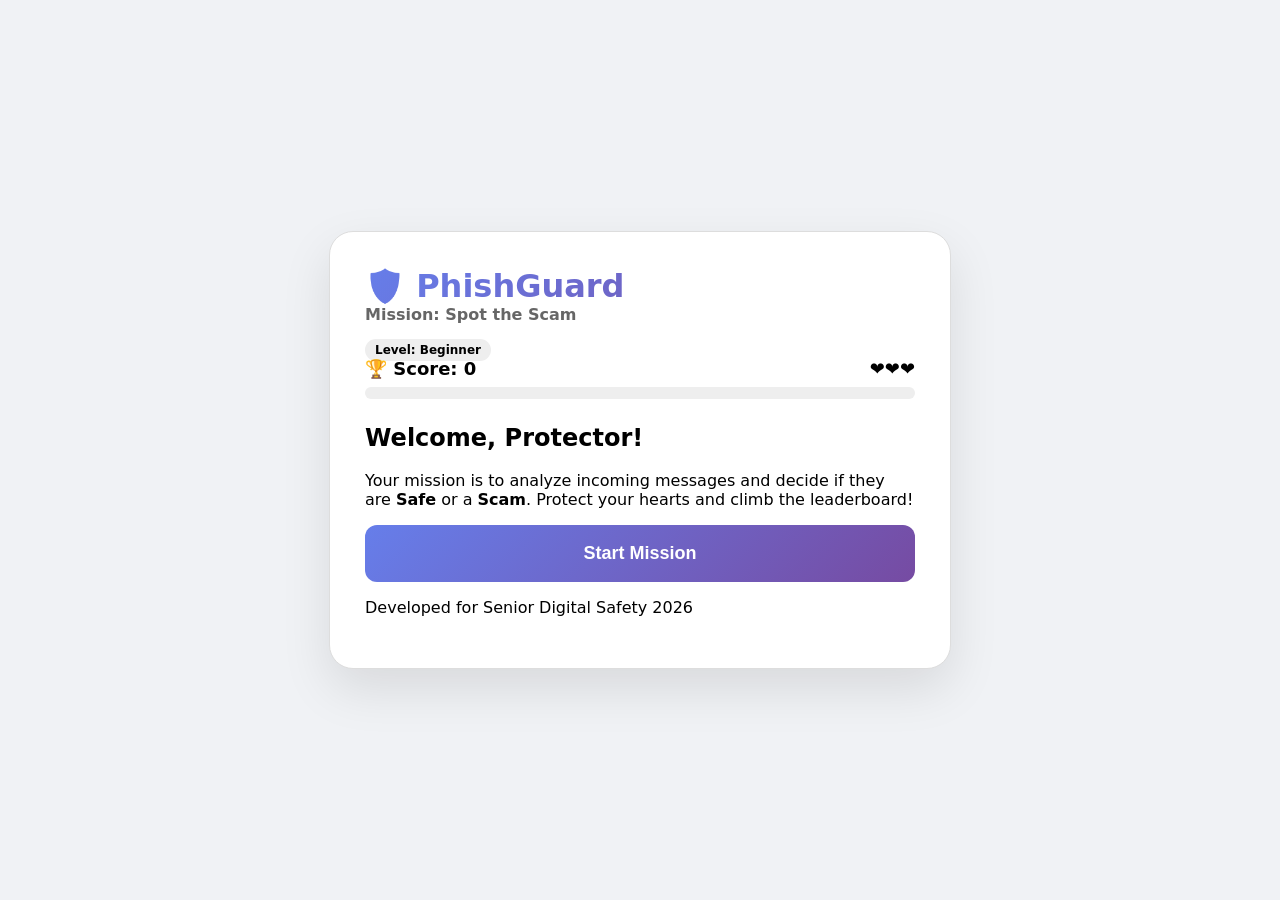
==== index.html @ 58785440 "Day 2 Final: Added Intro Screen, Heart System, Progress Bar, and Global Phishing Scenarios" ====
<!DOCTYPE html>
<html lang="en">
<head>
    <meta charset="UTF-8">
    <meta name="viewport" content="width=device-width, initial-scale=1.0">
    <title>PhishGuard: Digital Safety Mission</title>
    <link rel="stylesheet" href="style.css">
</head>
<body>
    <div class="game-container" id="game-container">
        <header>
            <div class="main-title">
                <h1>🛡️ PhishGuard</h1>
                <div class="header-row">
                    <p class="subtitle">Mission: Spot the Scam</p>
                    <span id="level-badge" class="badge">Level: Beginner</span>
                </div>
            </div>
            
            <div class="status-bar">
                <div class="stat">🏆 Score: <span id="score">0</span></div>
                <div class="stat" id="lives-display">❤️❤️❤️</div>
            </div>
            
            <div class="progress-container">
                <div id="progress-bar"></div>
            </div>
        </header>

        <div id="intro-screen" class="intro-box">
            <h2>Welcome, Protector!</h2>
            <p>Your mission is to analyze incoming messages and decide if they are <b>Safe</b> or a <b>Scam</b>. Protect your hearts and climb the leaderboard!</p>
            <button id="btn-start" class="primary-btn">Start Mission</button>
        </div>
        
        <main id="scenario-box" class="hidden">
            <div class="scenario-header">
                <h2 id="sender-name">Scanning for threats...</h2>
                <span class="badge red-badge">Incoming Threat</span>
            </div>
            <div id="message-content"></div>
        </main>

        <div class="controls hidden" id="game-controls">
            <button id="btn-safe" class="action-btn safe-gradient">✅ Looks Safe</button>
            <button id="btn-scam" class="action-btn scam-gradient">🚨 It's a Scam!</button>
        </div>
        
        <div id="feedback-panel" class="hidden">
            <div class="feedback-header">
                <h3 id="feedback-heading">Analysis Result</h3>
            </div>
            <p id="feedback-text"></p>
            <button id="btn-next" class="primary-btn">Continue Mission →</button>
        </div>

        <div id="leaderboard-panel" class="hidden">
            <h2 id="end-title">🏁 Mission Complete!</h2>
            <p id="end-message"></p>
            
            <div class="awareness-section">
                <h3>📢 Become a Protector</h3>
                <p>Knowledge is the best defense. Share your score to help others stay safe!</p>
                <button id="btn-share" class="share-btn">📢 Spread Awareness Now</button>
            </div>

            <div class="leaderboard-header">
                <h3>🌍 Global Wall of Fame</h3>
            </div>
            <ul id="leaderboard-list"></ul>
            
            <button id="btn-restart" class="primary-btn">Restart Training</button>
        </div>

        <footer class="game-footer">
            <p>Developed for Senior Digital Safety 2026</p>
        </footer>
    </div>

    <script src="script.js"></script>
</body>
</html>
---- style.css ----
:root {
    --bg-color: #f0f2f5;
    --card-bg: #ffffff;
    --text-main: #1c1e21;
    --primary-grad: linear-gradient(135deg, #667eea 0%, #764ba2 100%);
    --safe-grad: linear-gradient(135deg, #2ecc71 0%, #27ae60 100%);
    --scam-grad: linear-gradient(135deg, #e74c3c 0%, #c0392b 100%);
    /* New Global Awareness Colors */
    --whatsapp-grad: linear-gradient(135deg, #25d366 0%, #128c7e 100%);
}

body {
    font-family: 'Segoe UI', system-ui, sans-serif;
    background-color: var(--bg-color);
    margin: 0;
    display: flex;
    justify-content: center;
    align-items: center;
    min-height: 100vh;
}

.game-container {
    background: var(--card-bg);
    padding: 35px;
    border-radius: 24px;
    box-shadow: 0 20px 50px rgba(0,0,0,0.1);
    max-width: 550px;
    width: 95%;
    border: 1px solid #ddd;
}

/* --- Headings --- */
header .main-title h1 {
    margin: 0;
    font-size: 32px;
    background: var(--primary-grad);
    -webkit-background-clip: text;
    -webkit-text-fill-color: transparent;
}

.subtitle { margin: 0 0 15px 0; color: #666; font-weight: 600; font-size: 16px; }

/* --- Status & Progress --- */
.status-bar { display: flex; justify-content: space-between; font-weight: 800; margin-bottom: 8px; font-size: 18px; }
.progress-container { background: #eee; height: 12px; border-radius: 6px; margin-bottom: 25px; }
#progress-bar { background: var(--primary-grad); width: 0%; height: 100%; border-radius: 6px; transition: 0.5s ease; }

/* --- Scenario Card --- */
#scenario-box { 
    background: #fdfdfd; 
    padding: 25px; 
    border-radius: 18px; 
    border: 2px solid #f0f0f0; 
    margin-bottom: 25px; 
    position: relative;
}

.scenario-header { display: flex; justify-content: space-between; align-items: flex-start; margin-bottom: 10px; }
#sender-name { font-size: 16px; color: #888; margin: 0; }
.badge { background: #eee; padding: 4px 10px; border-radius: 20px; font-size: 12px; font-weight: bold; }
#message-content { font-size: 22px; line-height: 1.4; color: #333; }

/* --- Main Buttons --- */
.controls { display: flex; gap: 15px; }
.action-btn { 
    flex: 1; padding: 20px; border-radius: 15px; border: none; cursor: pointer; 
    color: white; font-weight: 800; font-size: 18px; transition: 0.2s; 
}
.safe-gradient { background: var(--safe-grad); }
.scam-gradient { background: var(--scam-grad); }
.action-btn:hover { transform: translateY(-3px); box-shadow: 0 5px 15px rgba(0,0,0,0.1); }

/* --- Feedback Panel --- */
#feedback-panel h3 { margin: 0 0 10px 0; color: #2c3e50; }
.primary-btn { 
    width: 100%; padding: 18px; border-radius: 12px; background: var(--primary-grad); 
    color: white; border: none; font-weight: bold; font-size: 18px; cursor: pointer; 
}

/* --- Awareness & Share Button (NEW) --- */
.awareness-section {
    background: #f0fff4;
    padding: 20px;
    border-radius: 18px;
    border: 2px dashed #25d366;
    margin: 25px 0;
    text-align: center;
}

.awareness-section h3 {
    margin-top: 0;
    color: #276749;
    font-size: 18px;
}

.share-btn {
    background: var(--whatsapp-grad);
    color: white;
    width: 100%;
    padding: 18px;
    border-radius: 50px; /* Modern Pill Shape */
    border: none;
    font-weight: 800;
    font-size: 18px;
    text-transform: uppercase;
    letter-spacing: 1px;
    cursor: pointer;
    transition: all 0.3s cubic-bezier(0.175, 0.885, 0.32, 1.275);
    box-shadow: 0 8px 15px rgba(37, 211, 102, 0.3);
    animation: pulse-glow 2s infinite; /* Attention grabber */
}

.share-btn:hover {
    transform: translateY(-4px) scale(1.02);
    box-shadow: 0 12px 20px rgba(37, 211, 102, 0.4);
    filter: brightness(1.1);
}

.share-btn:active {
    transform: translateY(1px);
}

/* --- Leaderboard --- */
.leaderboard-header h3 { border-bottom: 2px solid #eee; padding-bottom: 10px; margin-top: 20px; }
#leaderboard-list { list-style: none; padding: 0; }
#leaderboard-list li { 
    background: #f9f9f9; 
    padding: 15px; 
    margin: 8px 0; 
    border-radius: 10px; 
    display: flex; 
    justify-content: space-between; 
    font-weight: bold; 
}

/* --- Utilities & Animations --- */
.hidden { display: none !important; }

.shake { animation: shake 0.4s; }
@keyframes shake { 
    0%, 100% {transform: translateX(0);} 
    25% {transform: translateX(-8px);} 
    75% {transform: translateX(8px);} 
}

@keyframes pulse-glow {
    0% { box-shadow: 0 0 0 0 rgba(37, 211, 102, 0.6); }
    70% { box-shadow: 0 0 0 15px rgba(37, 211, 102, 0); }
    100% { box-shadow: 0 0 0 0 rgba(37, 211, 102, 0); }
}
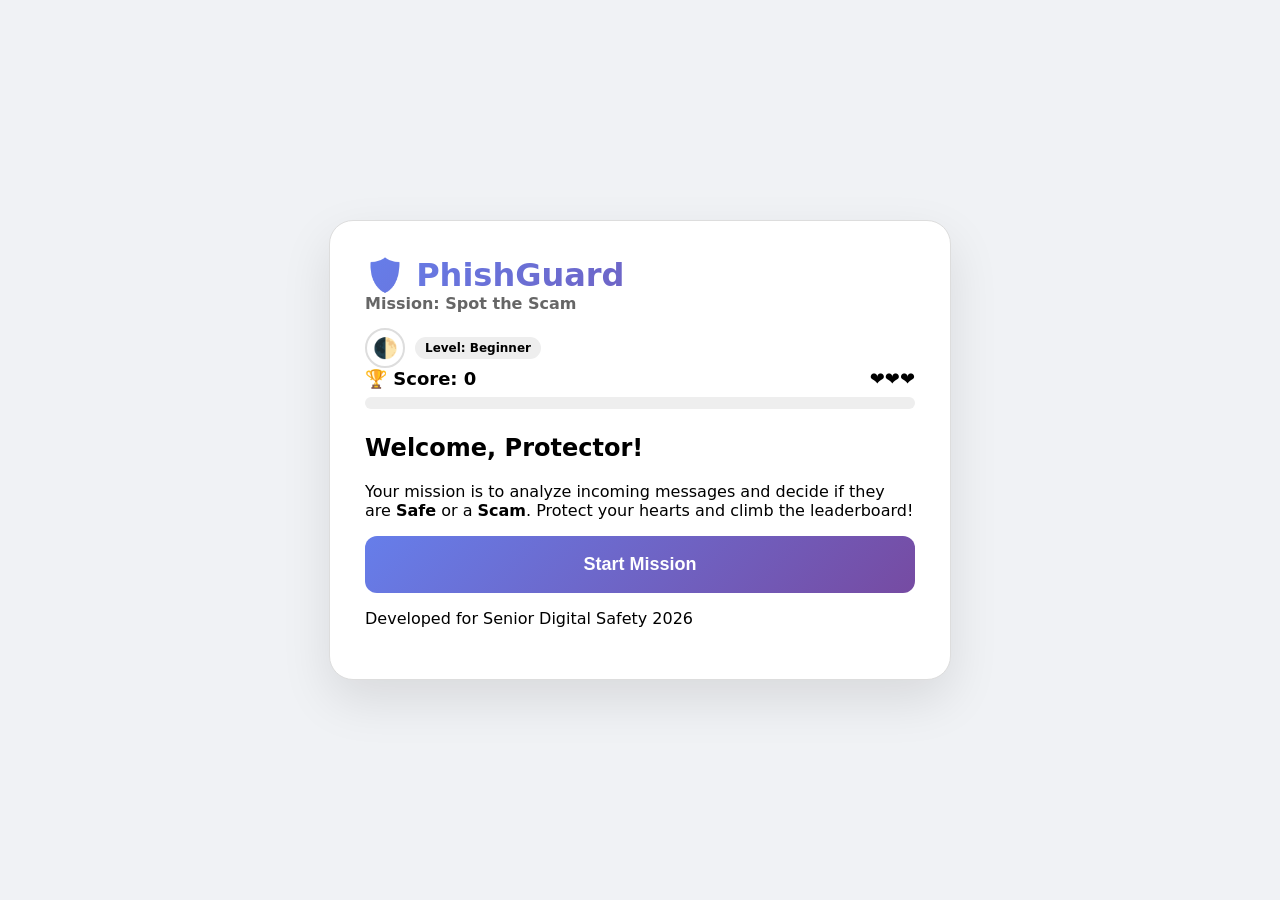
==== commit 878732bf: "Day 3: Integrated Dark Mode and AI scenarios" ====
--- a/index.html
+++ b/index.html
@@ -12,9 +12,13 @@
             <div class="main-title">
                 <h1>🛡️ PhishGuard</h1>
                 <div class="header-row">
-                    <p class="subtitle">Mission: Spot the Scam</p>
-                    <span id="level-badge" class="badge">Level: Beginner</span>
-                </div>
+    <p class="subtitle">Mission: Spot the Scam</p>
+    <div style="display: flex; gap: 10px; align-items: center;">
+        <button id="theme-switch" class="theme-toggle" title="Toggle Dark Mode">🌓</button>
+        <span id="level-badge" class="badge">Level: Beginner</span>
+    </div>
+</div>
+               
             </div>
             
             <div class="status-bar">
--- a/style.css
+++ b/style.css
@@ -147,4 +147,71 @@
     0% { box-shadow: 0 0 0 0 rgba(37, 211, 102, 0.6); }
     70% { box-shadow: 0 0 0 15px rgba(37, 211, 102, 0); }
     100% { box-shadow: 0 0 0 0 rgba(37, 211, 102, 0); }
+}
+/* Accessibility Boost */
+#message-content {
+    font-size: 24px; /* Slightly larger for easier reading */
+    font-weight: 500;
+}
+
+.action-btn {
+    padding: 25px; /* Bigger tap target */
+    font-size: 20px;
+    letter-spacing: 0.5px;
+}
+
+#feedback-text {
+    font-size: 18px;
+    line-height: 1.6;
+    color: #4a5568;
+}/* --- Dark Mode Variables --- */
+body.dark-theme {
+    --bg-color: #121212;
+    --card-bg: #1e1e1e;
+    --text-main: #e0e0e0;
+    --primary-grad: linear-gradient(135deg, #8e9eef 0%, #a18cd1 100%);
+}
+
+/* Adjustments for elements in Dark Mode */
+body.dark-theme #scenario-box {
+    background: #252525;
+    border-color: #333;
+}
+
+body.dark-theme #message-content {
+    color: #ffffff;
+}
+
+body.dark-theme .badge {
+    background: #333;
+    color: #ccc;
+}
+
+body.dark-theme .intro-box p, 
+body.dark-theme #feedback-text {
+    color: #b0b0b0;
+}
+
+body.dark-theme footer p {
+    color: #666;
+}
+
+/* --- Theme Toggle Button Styling --- */
+.theme-toggle {
+    background: none;
+    border: 2px solid #ddd;
+    border-radius: 50%;
+    width: 40px;
+    height: 40px;
+    cursor: pointer;
+    font-size: 20px;
+    display: flex;
+    align-items: center;
+    justify-content: center;
+    transition: 0.3s;
+}
+
+body.dark-theme .theme-toggle {
+    border-color: #555;
+    background: #333;
 }
